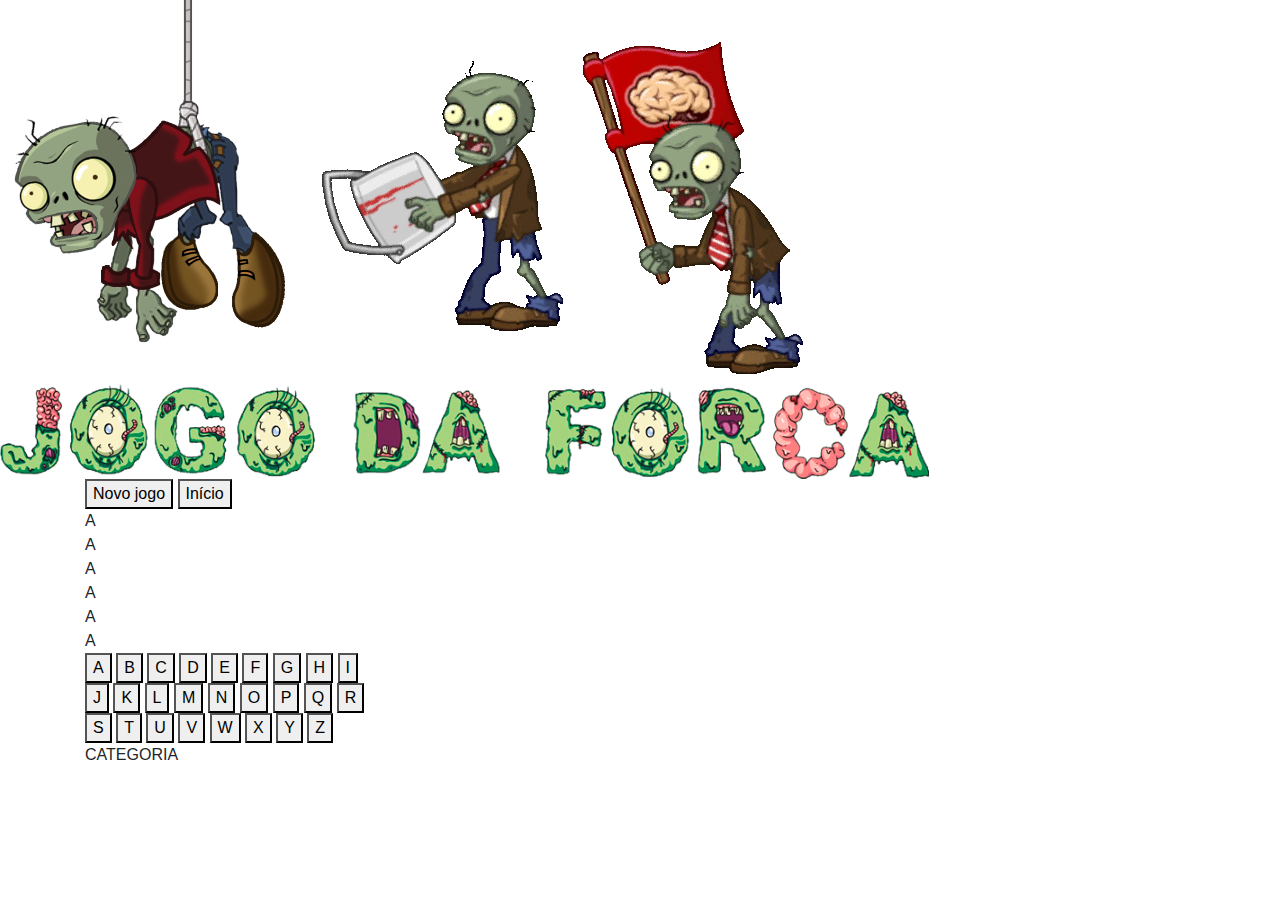
==== forca.html @ 41779d16 "paginas" ====
<!DOCTYPE html>
<html lang="pt-br">
<head>
	<meta charset="UTF-8">
	<meta name="viewport" content="width=device-width, initial-scale=1.0">
	<title>Jogo da Forca</title>
	<link rel="icon" href="zombie.ico" type="image/x-icon">
	<link href="https://fonts.googleapis.com/css2?family=Inter:wght@100&display=swap" rel="stylesheet">
	<link rel="stylesheet" href="reset.css">
	<link rel="stylesheet" href="style-forca.css">

	<link rel="stylesheet" href="https://cdn.jsdelivr.net/npm/bootstrap@4.0.0/dist/css/bootstrap.min.css" integrity="sha384-Gn5384xqQ1aoWXA+058RXPxPg6fy4IWvTNh0E263XmFcJlSAwiGgFAW/dAiS6JXm" crossorigin="anonymous">
	<link rel="stylesheet"href="https://cdnjs.cloudflare.com/ajax/libs/animate.css/4.1.1/animate.min.css"/>
</head>


<body>
	<header>
		<div>
			<img src="img/logo3.png" class="img-logo" alt="Logo da página">
			<img src="img/balde.gif" class="balde" alt="zumbi com balde">
			<img src="img/flag.gif" class="flag" alt="zumbi com bandeira">
		</div>
	</header>
		<section class="principal">
				<!--<img src="img/logo2.png" class="img-logo" alt="Logo da página">-->
					<img src="img/jogodaforca929.png" class="titulo-principal">
				<!--<h3 Class="titulo-secundario">&#9763; Tente adivinhar a palavra!</h3>-->
			</section>
			<div class="container">
				<div class="botoesX">
								<button id="btnReiniciar">Novo jogo</button>
								<a href="inicio.html"><button class="inicio">Início</button></a>
							</div>
					<div id="imagem">
					</div>
					<div id="palavra-secreta">
						<div class="letras">A</div>
						<div class="letras">A</div>
						<div class="letras">A</div>
						<div class="letras">A</div>
						<div class="letras">A</div>
						<div class="letras">A</div>
					</div>

					<div id="teclado">
						<div class="teclas">
							<button id="tecla-A" onclick="verificaLetraEscolhida('A')">A</button>
							<button id="tecla-B" onclick="verificaLetraEscolhida('B')">B</button>
							<button id="tecla-C" onclick="verificaLetraEscolhida('C')">C</button>
							<button id="tecla-D" onclick="verificaLetraEscolhida('D')">D</button>
							<button id="tecla-E" onclick="verificaLetraEscolhida('E')">E</button>
							<button id="tecla-F" onclick="verificaLetraEscolhida('F')">F</button>
							<button id="tecla-G" onclick="verificaLetraEscolhida('G')">G</button>
							<button id="tecla-H" onclick="verificaLetraEscolhida('H')">H</button>
							<button id="tecla-I" onclick="verificaLetraEscolhida('I')">I</button>
						</div>
						<div class="teclas">
							<button id="tecla-J" onclick="verificaLetraEscolhida('J')">J</button>
							<button id="tecla-K" onclick="verificaLetraEscolhida('K')">K</button>
							<button id="tecla-L" onclick="verificaLetraEscolhida('L')">L</button>
							<button id="tecla-M" onclick="verificaLetraEscolhida('M')">M</button>
							<button id="tecla-N" onclick="verificaLetraEscolhida('N')">N</button>
							<button id="tecla-O" onclick="verificaLetraEscolhida('O')">O</button>
							<button id="tecla-P" onclick="verificaLetraEscolhida('P')">P</button>
							<button id="tecla-Q" onclick="verificaLetraEscolhida('Q')">Q</button>
							<button id="tecla-R" onclick="verificaLetraEscolhida('R')">R</button>
						</div>
						<div class="teclas">
							<button id="tecla-S" onclick="verificaLetraEscolhida('S')">S</button>
							<button id="tecla-T" onclick="verificaLetraEscolhida('T')">T</button>
							<button id="tecla-U" onclick="verificaLetraEscolhida('U')">U</button>
							<button id="tecla-V" onclick="verificaLetraEscolhida('V')">V</button>
							<button id="tecla-W" onclick="verificaLetraEscolhida('W')">W</button>
							<button id="tecla-X" onclick="verificaLetraEscolhida('X')">X</button>
							<button id="tecla-Y" onclick="verificaLetraEscolhida('Y')">Y</button>
							<button id="tecla-Z" onclick="verificaLetraEscolhida('Z')">Z</button>

						</div>
					</div>
					<div id="categoria">
						CATEGORIA
					</div>

					<!--inicio modal-->
					<!-- Modal -->
					<div class="modal t-modal primary animate__animated animate__bounceInDown " id="myModal" tabindex="-1" role="dialog" aria-labelledby="exampleModalLabel" aria-hidden="true">
					  <div class="modal-dialog" role="document">
					    <div class="modal-content">
					      <div class="modal-header">
					        <h5 class="modal-title" id="exampleModalLabel"></h5>
					        <button type="button" class="close" data-dismiss="modal" aria-label="Close">
					          <span aria-hidden="true">&times;</span>
					        </button>
					      </div>
					      <div class="modal-body" id="modalBody">
					      </div>
					      <div class="modal-footer">
					        <button type="button" class="btn btn-primary" data-dismiss="modal">Fechar</button>
					      </div>
					    </div>
					  </div>
					</div>
					<!--fim modal-->
			</div>
			
			<script src="forca.js"></script>
		
			<script src="https://code.jquery.com/jquery-3.2.1.slim.min.js" integrity="sha384-KJ3o2DKtIkvYIK3UENzmM7KCkRr/rE9/Qpg6aAZGJwFDMVNA/GpGFF93hXpG5KkN" crossorigin="anonymous"></script>
			<script src="https://cdn.jsdelivr.net/npm/popper.js@1.12.9/dist/umd/popper.min.js" integrity="sha384-ApNbgh9B+Y1QKtv3Rn7W3mgPxhU9K/ScQsAP7hUibX39j7fakFPskvXusvfa0b4Q" crossorigin="anonymous"></script>
			<script src="https://cdn.jsdelivr.net/npm/bootstrap@4.0.0/dist/js/bootstrap.min.js" integrity="sha384-JZR6Spejh4U02d8jOt6vLEHfe/JQGiRRSQQxSfFWpi1MquVdAyjUar5+76PVCmYl" crossorigin="anonymous"></script>
			
</body>
</html>
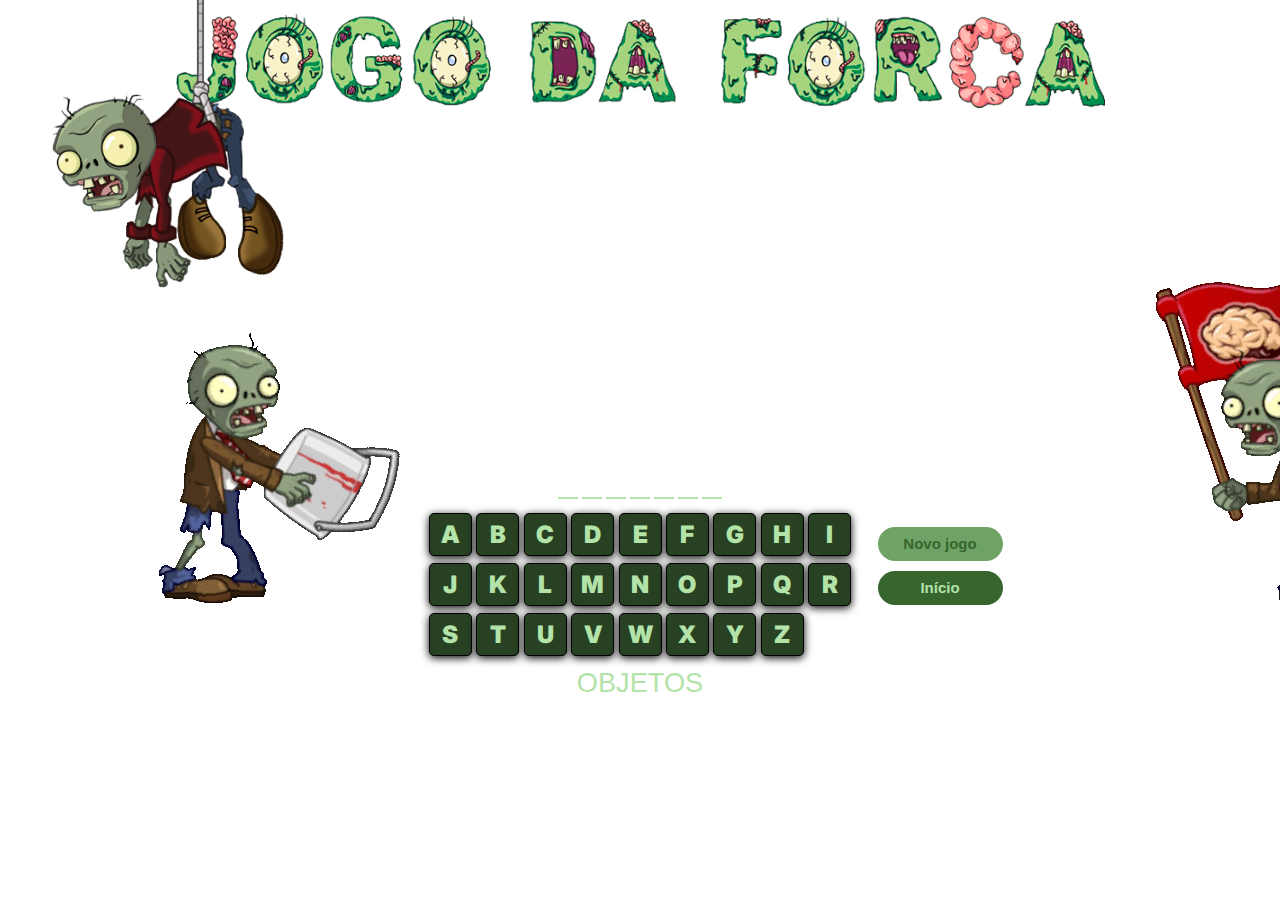
==== commit 5bf8fe30: "Update forca.html" ====
--- a/forca.html
+++ b/forca.html
@@ -6,8 +6,8 @@
 	<title>Jogo da Forca</title>
 	<link rel="icon" href="zombie.ico" type="image/x-icon">
 	<link href="https://fonts.googleapis.com/css2?family=Inter:wght@100&display=swap" rel="stylesheet">
-	<link rel="stylesheet" href="reset.css">
-	<link rel="stylesheet" href="style-forca.css">
+	<link rel="stylesheet" href="css/reset.css">
+	<link rel="stylesheet" href="css/style-forca.css">
 
 	<link rel="stylesheet" href="https://cdn.jsdelivr.net/npm/bootstrap@4.0.0/dist/css/bootstrap.min.css" integrity="sha384-Gn5384xqQ1aoWXA+058RXPxPg6fy4IWvTNh0E263XmFcJlSAwiGgFAW/dAiS6JXm" crossorigin="anonymous">
 	<link rel="stylesheet"href="https://cdnjs.cloudflare.com/ajax/libs/animate.css/4.1.1/animate.min.css"/>
@@ -104,11 +104,11 @@
 					<!--fim modal-->
 			</div>
 			
-			<script src="forca.js"></script>
+			<script src="js/forca.js"></script>
 		
 			<script src="https://code.jquery.com/jquery-3.2.1.slim.min.js" integrity="sha384-KJ3o2DKtIkvYIK3UENzmM7KCkRr/rE9/Qpg6aAZGJwFDMVNA/GpGFF93hXpG5KkN" crossorigin="anonymous"></script>
 			<script src="https://cdn.jsdelivr.net/npm/popper.js@1.12.9/dist/umd/popper.min.js" integrity="sha384-ApNbgh9B+Y1QKtv3Rn7W3mgPxhU9K/ScQsAP7hUibX39j7fakFPskvXusvfa0b4Q" crossorigin="anonymous"></script>
 			<script src="https://cdn.jsdelivr.net/npm/bootstrap@4.0.0/dist/js/bootstrap.min.js" integrity="sha384-JZR6Spejh4U02d8jOt6vLEHfe/JQGiRRSQQxSfFWpi1MquVdAyjUar5+76PVCmYl" crossorigin="anonymous"></script>
 			
 </body>
-</html>+</html>
--- a/css/style-forca.css
+++ b/css/style-forca.css
@@ -0,0 +1,430 @@
+body {
+	margin: 0;
+	margin-top: 2px;
+    width: 100vw;
+    height: 90vh;
+    font-family: 'Inter', sans-serif;
+    font-weight: bold;
+    font-size: 20px;
+    line-height: 150%;
+	background-color: #000000;
+	background-image: url("img/bg.jpg");
+	background-repeat: no-repeat;
+    background-attachment: fixed;
+    background-size: cover;
+}
+
+header {
+	display: flex;
+	width: 100%;
+	height: 10px;
+}
+
+.logo {
+	display: block;
+	margin-left: 40px;
+	margin-bottom: 1px;
+	width: auto;
+	height: auto;
+	max-width: 300px;
+	max-height: 384px;
+	transition: 1s all;
+}
+
+.logo:hover {
+	transform: rotate3d(5, 5, 2, 9deg);
+	margin-left: 10px;
+}
+
+.img-logo{
+	width: 25vw;
+ 	position: relative;
+  	margin-left: 40px;
+  	transition: 1s all;
+}
+
+.img-logo:hover {
+	transform: rotate3d(5, 5, 2, 9deg);
+	margin-left: 10px;
+}
+
+.principal{
+	display: flex;
+	margin-top: 1px;
+	margin-left: 30px;
+	margin-right: 30px;
+	justify-content: center;
+	align-items: center;
+	text-align: center;
+	flex-direction: column;
+
+}
+
+.titulo-principal {
+	display: flex;
+	justify-content: center;
+	align-items: center;
+	flex-wrap: wrap;
+	flex-direction: column;
+    margin-top: 2px;
+    text-align: center;
+}
+
+.titulo-secundario {
+    color: #b3e3a9;
+    text-align: right;
+    margin-top: 20px;
+    margin-right: 40px;
+}
+
+.container {
+	display: flex;
+	justify-content: center;
+	align-items: center;
+	flex-wrap: wrap;
+	flex-direction: column;
+
+}
+
+#imagem {
+	background-image: url("img/forca01x.png");
+	width: 234px;
+	height: 344px;
+    background-repeat: no-repeat;
+}
+
+.botoesX{
+	margin-left: 160px;
+}
+
+#btnReiniciar{
+	
+    margin-bottom: 10px;
+    display: block;
+    margin-top: 20px;
+    font-size: 15px;
+    text-align: center;
+    background-color: #6fa365;
+    color: #36652d;
+    width: 125px;
+    height: 34px;
+    border: none;
+    border-radius: 24px;
+    column-gap: 8px;
+    font-weight: bold;
+    transition: 1s all;
+    cursor: pointer;
+
+}
+
+#btnReiniciar:hover {
+    background:#b3e3a9;
+    color: #36652d;
+    transform: scale(1.2);
+}
+
+.inicio {
+	
+    font-size: 15px;
+    text-align: center;
+    background-color: #36652d;
+    color: #b3e3a9;
+    width: 125px;
+    height: 34px;
+   
+    border: none;
+    border-radius: 24px;
+    column-gap: 8px;
+    font-weight: bold;
+    transition: 1s all;
+    cursor: pointer;
+}
+
+.inicio:hover {
+    background: #b3e3a9;
+    color:#36652d;
+    transform: scale(1.2);
+}
+
+.inicio a, .iniciar a {
+	text-decoration: none;
+}
+
+.balde{
+	display: none;
+}
+
+.flag{
+	display: none;
+}
+
+#palavra-secreta {
+	
+	font-size: 1em;
+	display: flex;
+	flex-direction: row;
+	justify-content: center;
+	align-items: center;
+	margin-top: 30px;
+}
+
+.letras {
+	color: #b3e3a9;
+	width: 16px;
+	text-align: center;
+	border-bottom: 2px solid;
+	padding: 2px;
+	margin-left: 2px;
+	margin-right: 2px;
+}
+
+#teclado {
+	margin-top: 30px;
+}
+
+.teclas button {
+	padding: 2px;
+	width: 24px;
+	height: 24px;
+	margin-top: 2px;
+	margin-bottom: 5px;
+	cursor: pointer;
+	box-shadow: 0px 2px 8px black;
+	border-radius: 5px;
+	border: 1px solid black;
+	color: #b3e3a9;
+	background-color: #284123;
+	font-family: 'Inter', sans-serif;
+	font-weight: 900;
+	transition: 0.6s all;
+}
+
+.teclas button:hover {
+	transform: scale(1.3);
+}
+
+.teclas button:disabled{
+	cursor: not-allowed;
+
+}
+
+
+
+#categoria {
+	margin-top: 20px;
+	color: #b3e3a9;
+	font-size: 1.2em;
+}
+
+@media screen and (min-width: 321px){
+.letras{
+		width: 8px;
+	}
+	.botoesX{
+	margin-left: 150px;
+}
+	.teclas-button{
+		width: 25px;
+		height: 25px;
+	}
+	.principal, .titulo-principal {
+	max-width: 100%;
+	max-height: 100%;
+	}
+	#categoria {
+		margin-top: 5px;
+		font-size: 1.3em;
+	}
+} 
+
+@media screen and (min-width: 376px){
+
+	.botoesX{
+		margin-left: 190px;
+	}
+	.teclas button{
+		width: 30px;
+		height: 30px;
+	}
+
+	#palavra-secreta {
+		font-size: 1.3em;
+	}
+
+	.letras{
+		width: 18px;
+	}
+
+	.principal, .titulo-principal {
+	max-width: 100%;
+	max-height: 100%;
+	}
+	#categoria {
+		margin-top: 10px;
+		font-size: 1.5em;
+	}
+} 
+
+@media screen and (min-width: 426px){
+	.botoesX{
+		margin-left: 230px;
+	}
+
+	.teclas button{
+		width: 36px;
+		height: 36px;
+	}
+
+	#palavra-secreta {
+		font-size: 1.5em;
+	}
+
+	.letras{
+		width: 20px;
+	}
+
+	.principal, .titulo-principal {
+	max-width: 100%;
+	max-height: 100%;
+	}
+	#categoria {
+		font-size: 1.6em;
+	}
+
+	div .logo {
+		width: 10%;
+		height: 10%;
+	}
+
+} 
+
+@media screen and (min-width: 769px){
+
+.botoesX{
+	margin-top: 300px;
+	position: absolute;
+	margin-left: 600px;
+}
+
+.img-logo{
+	margin-top: -5px;
+	width: 20vw;
+ 	position: relative;
+  	margin-left: 40px;
+  	transition: 1s all;
+}
+
+.img-logo:hover {
+	transform: rotate3d(5, 5, 2, 9deg);
+	margin-left: 5px;
+}
+	#imagem {
+	width: 234px;
+	height: 344px;
+}
+
+	#teclado{
+		margin-top: 12px;
+	}
+	.teclas button{
+		width: 43px;
+		height: 43px;
+		font-size: 1.5em;
+	}
+
+	#palavra-secreta {
+		margin-top: 5px;
+		font-size: 1.5em;
+	}
+
+	.letras{
+		width: 20px;
+	}
+
+	.balde{
+    display:table-cell;
+    margin-left: 150px;
+    -moz-transform: scaleX(-1);
+	-o-transform: scaleX(-1);
+	-webkit-transform: scaleX(-1);
+	transform: scaleX(-1);
+	}
+
+	.flag{
+    display: table;
+    margin-top: -360px;
+    margin-left: 1150px;
+  
+	}
+
+	#categoria {
+		margin-top: 2px;
+		font-size: 1.7em;
+	}
+
+
+} 
+
+}
+.t-modal .modal-content{
+	border-top-left-radius: 10px;
+	border-top-right-radius: 10px;
+	border-bottom-left-radius: 10px;
+	border-bottom-right-radius: 10px;
+	border: none;
+
+	
+}
+
+.t-modal .modal-title{
+	border: none;
+	color: #b3e3a9;
+	font-weight: bold;
+}
+
+.t-modal .close{
+	border: none;
+	color: #c9ecc2;
+	box-shadow: none;
+}
+
+.t-modal .close:hover{
+	border: none;
+	color: white;
+	box-shadow: black;
+}
+
+.t-modal.primary .modal-content{
+	border: none;
+	
+	background-color: #c9ecc2;
+}
+
+.t-modal.primary .modal-header{
+	border: none;
+	
+	background-color: #284123;
+
+}
+.t-modal .modal-body{
+	border: none;
+	color: #284123;
+	font-weight: bold;
+}
+
+.btn.btn-primary{
+	background-color: #284123;
+	border: none;
+}
+
+.btn.btn-primary:hover{
+background-color: #6fa365;
+border: none;
+}
+
+.modal-footer{
+	background-image: url("img/zumbius.jpg");
+	border: none;
+}
+
+animate__bounceInDown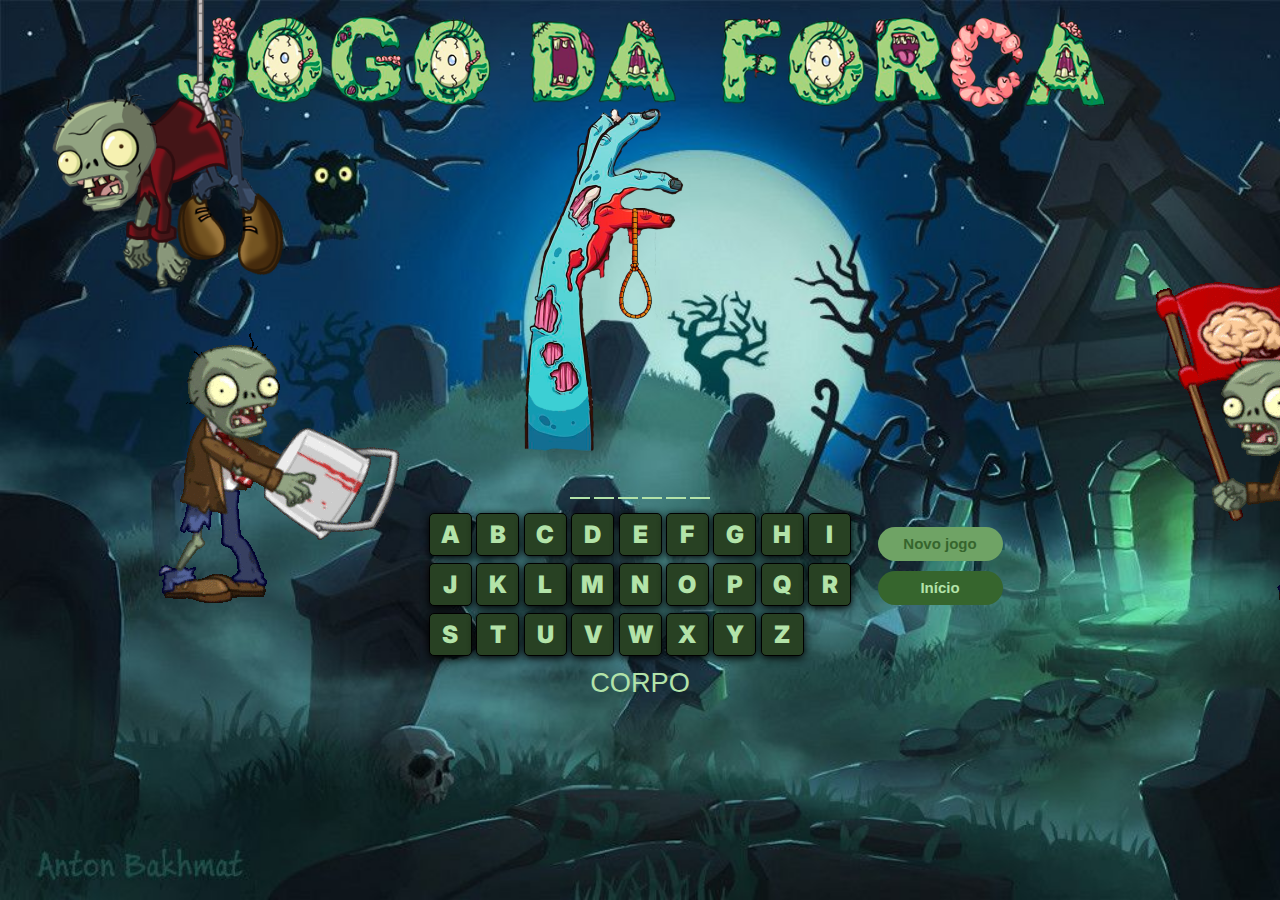
==== commit 4d216f8b: "Update forca.html" ====
--- a/forca.html
+++ b/forca.html
@@ -30,7 +30,7 @@
 			<div class="container">
 				<div class="botoesX">
 								<button id="btnReiniciar">Novo jogo</button>
-								<a href="inicio.html"><button class="inicio">Início</button></a>
+								<a href="index.html"><button class="inicio">Início</button></a>
 							</div>
 					<div id="imagem">
 					</div>
@@ -97,6 +97,7 @@
 					      </div>
 					      <div class="modal-footer">
 					        <button type="button" class="btn btn-primary" data-dismiss="modal">Fechar</button>
+						<button type="button" class="btn novoJogo" data-dismiss="modal" onclick="novoJogo()">Jogar Novamente</button>
 					      </div>
 					    </div>
 					  </div>
--- a/css/style-forca.css
+++ b/css/style-forca.css
@@ -8,7 +8,7 @@
     font-size: 20px;
     line-height: 150%;
 	background-color: #000000;
-	background-image: url("img/bg.jpg");
+	background-image: url("../img/bg.jpg");
 	background-repeat: no-repeat;
     background-attachment: fixed;
     background-size: cover;
@@ -87,7 +87,7 @@
 }
 
 #imagem {
-	background-image: url("img/forca01x.png");
+	background-image: url("../img/forca01x.png");
 	width: 234px;
 	height: 344px;
     background-repeat: no-repeat;
@@ -216,7 +216,7 @@
 	font-size: 1.2em;
 }
 
-@media screen and (min-width: 321px){
+@media screen and (min-width: 320px){
 .letras{
 		width: 8px;
 	}
@@ -237,7 +237,7 @@
 	}
 } 
 
-@media screen and (min-width: 376px){
+@media screen and (min-width: 375px){
 
 	.botoesX{
 		margin-left: 190px;
@@ -265,7 +265,7 @@
 	}
 } 
 
-@media screen and (min-width: 426px){
+@media screen and (min-width: 425px){
 	.botoesX{
 		margin-left: 230px;
 	}
@@ -298,7 +298,7 @@
 
 } 
 
-@media screen and (min-width: 769px){
+@media screen and (min-width: 768px){
 
 .botoesX{
 	margin-top: 300px;
@@ -367,6 +367,7 @@
 
 }
 .t-modal .modal-content{
+	background-color:none;
 	border-top-left-radius: 10px;
 	border-top-right-radius: 10px;
 	border-bottom-left-radius: 10px;
@@ -377,24 +378,28 @@
 }
 
 .t-modal .modal-title{
+	background-color:none;
 	border: none;
 	color: #b3e3a9;
 	font-weight: bold;
 }
 
 .t-modal .close{
+	background-color:none;
 	border: none;
 	color: #c9ecc2;
 	box-shadow: none;
 }
 
 .t-modal .close:hover{
+	background-color:none;
 	border: none;
 	color: white;
 	box-shadow: black;
 }
 
 .t-modal.primary .modal-content{
+	
 	border: none;
 	
 	background-color: #c9ecc2;
@@ -407,6 +412,7 @@
 
 }
 .t-modal .modal-body{
+	background-color:none;
 	border: none;
 	color: #284123;
 	font-weight: bold;
@@ -421,10 +427,22 @@
 background-color: #6fa365;
 border: none;
 }
+.btn.novoJogo{
+	color: #FFFFFF;
+	background-color: #284123;
+	border: none;
+	padding:5 5 5 5; 
+}
+
+.btn.novoJogo:hover{
+background-color: #6fa365;
+border: none;
+}
 
 .modal-footer{
-	background-image: url("img/zumbius.jpg");
-	border: none;
-}
-
-animate__bounceInDown+	background-color:none;
+	background-image: url("../img/zumbius.jpg");
+	border: none;
+}
+
+animate__bounceInDown
